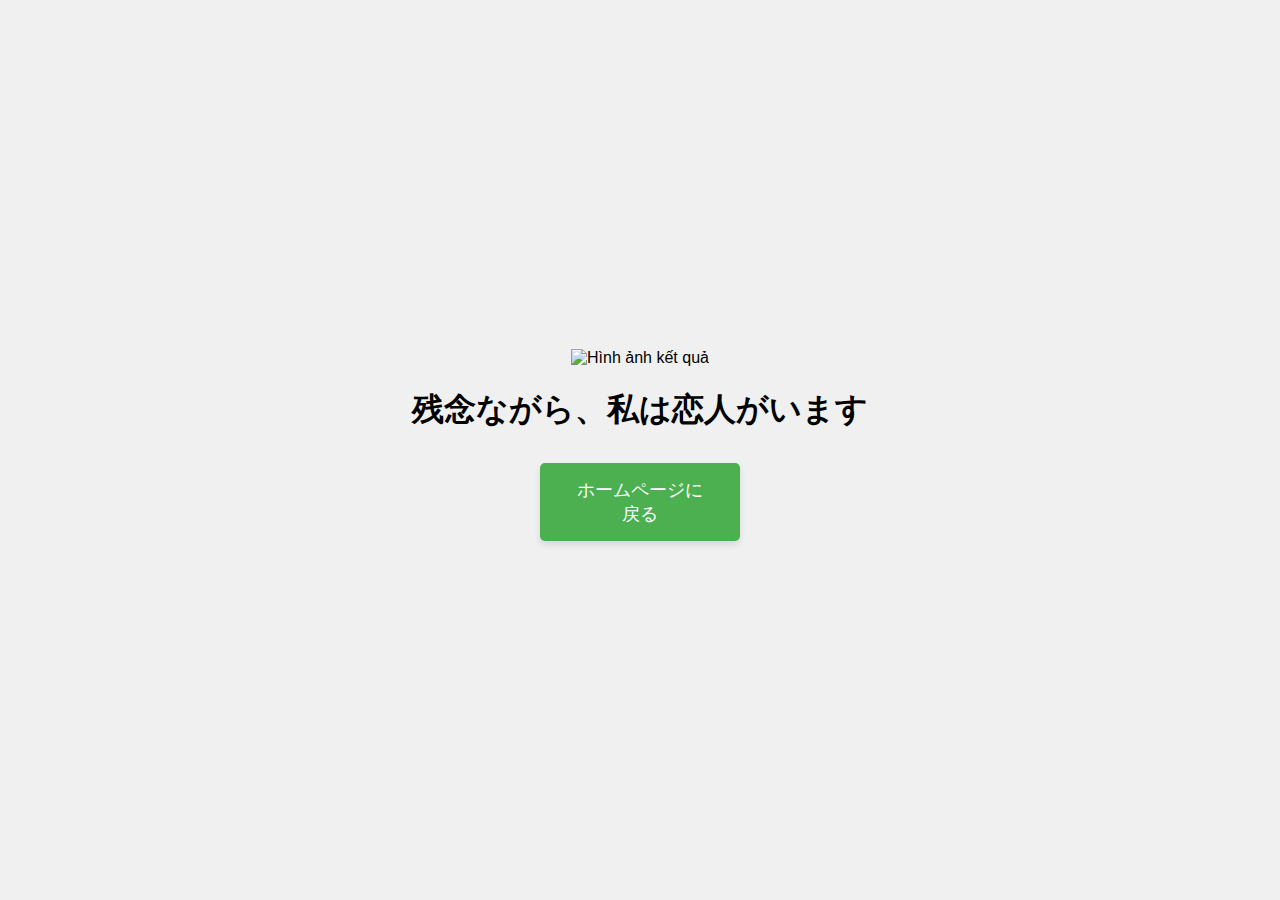
==== result.html @ ee65b998 "Add files via upload" ====
<!DOCTYPE html>
<html lang="ja">
<head>
    <meta charset="UTF-8">
    <meta name="viewport" content="width=device-width, initial-scale=1.0">
    <title>結果</title>
    <link rel="stylesheet" href="style.css">
</head>
<body>
    <div class="container">
        <img src="./image/iya.jpeg" alt="Hình ảnh kết quả" id="result-image"> <!-- Hình ảnh bạn muốn hiển thị ở trang này -->
        <h1>残念ながら、私は恋人がいます</h1>
        <button class="answer" id="backhome">ホームページに戻る</button> <!-- Liên kết để quay lại trang chính -->
    </div>
    <script src="script.js"></script>
</body>
</html>
---- style.css ----
body {
    display: flex;
    justify-content: center;
    align-items: center;
    height: 100vh;
    background-color: #f0f0f0;
    font-family: Arial, sans-serif;
    margin: 0; /* Loại bỏ khoảng trống mặc định */
    padding: 0; /* Loại bỏ khoảng trống mặc định */
}

.container {
    text-align: center;
    width: 90%; /* Giảm chiều rộng cho các thiết bị di động */
}

.answer {
    padding: 15px 30px; /* Điều chỉnh padding để nút lớn hơn và dễ nhấn */
    margin: 10px;
    font-size: 18px;
    cursor: pointer;
    width: 100%; /* Nút chiếm toàn bộ chiều rộng */
    max-width: 200px; /* Giới hạn chiều rộng tối đa */
    box-shadow: 0 4px 6px rgba(0, 0, 0, 0.1); /* Thêm bóng cho nút */
    border: none; /* Xóa viền mặc định */
    border-radius: 5px; /* Làm mềm góc */
    background-color: #4CAF50; /* Màu nền cho nút muốn */
    color: white; /* Màu chữ */
    transition: background-color 0.3s; /* Thêm hiệu ứng chuyển màu */
}

.answer:hover {
    background-color: #45a049; /* Tối màu khi hover */
}
.result {
    margin-top: 20px;
    max-width: 100%; /* Đảm bảo hình ảnh không vượt quá chiều rộng của khung chứa */
    height: auto; /* Tự động điều chỉnh chiều cao để duy trì tỷ lệ */
    opacity: 0; /* Bắt đầu với độ mờ */
    transition: opacity 1s ease-in; /* Hiệu ứng chuyển tiếp */
}
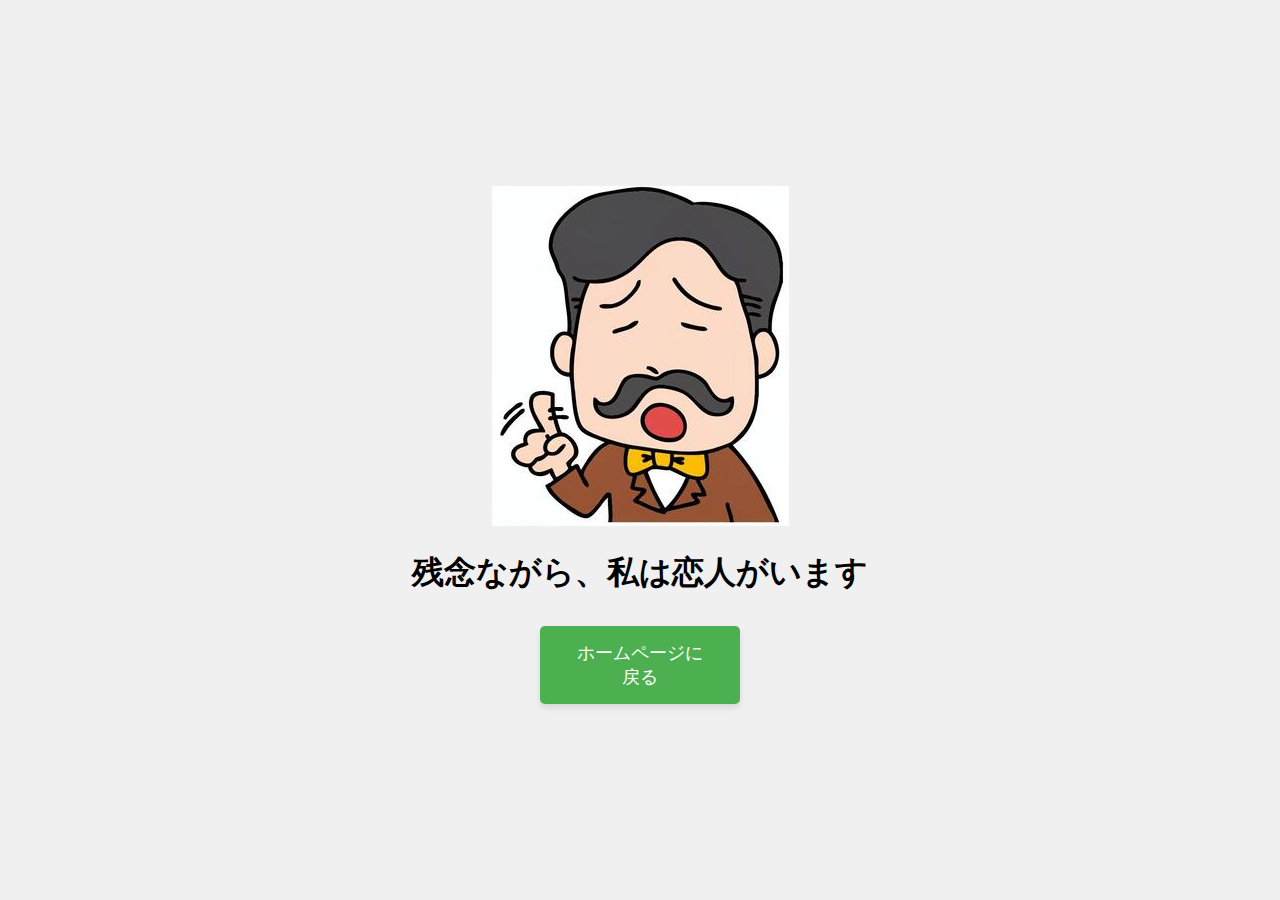
==== commit 8fb93611: "Update result.html" ====
--- a/result.html
+++ b/result.html
@@ -8,7 +8,7 @@
 </head>
 <body>
     <div class="container">
-        <img src="./image/iya.jpeg" alt="Hình ảnh kết quả" id="result-image"> <!-- Hình ảnh bạn muốn hiển thị ở trang này -->
+        <img src="./iya.jpeg" alt="Hình ảnh kết quả" id="result-image"> <!-- Hình ảnh bạn muốn hiển thị ở trang này -->
         <h1>残念ながら、私は恋人がいます</h1>
         <button class="answer" id="backhome">ホームページに戻る</button> <!-- Liên kết để quay lại trang chính -->
     </div>
